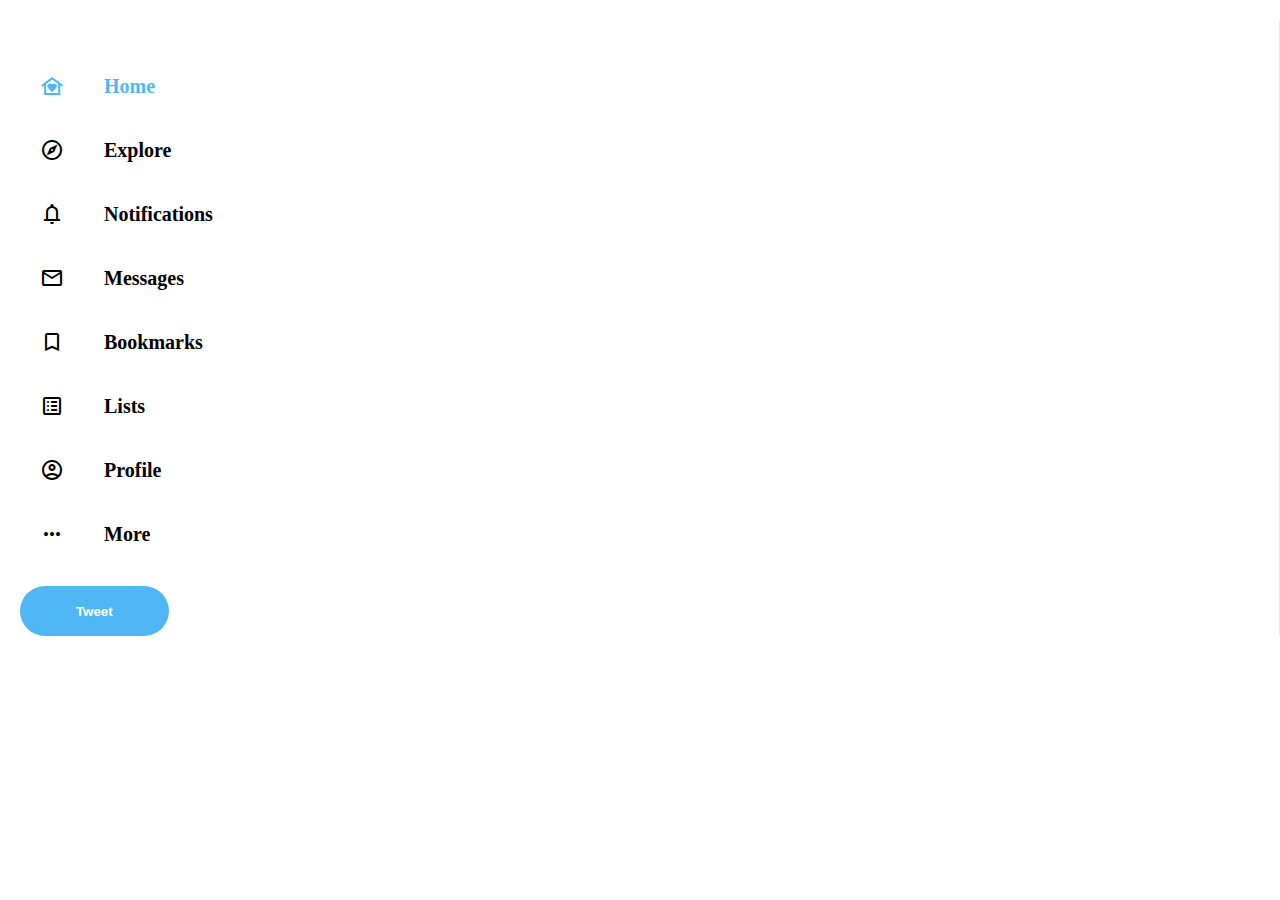
==== index.html @ d81986a9 "Add files via upload" ====
<!DOCTYPE html>
<html lang="en">
<head>
    <meta charset="UTF-8">
    <meta name="viewport" content="width=device-width, initial-scale=1.0">

    <title>X Homepage</title>

    
     <link rel="stylesheet" href="https://fonts.googleapis.com/css2?family=Material+Symbols+Outlined:opsz,wght,FILL,GRAD@20..48,100..700,0..1,-50..200" /> 
     <link rel="stylesheet" href="https://cdnjs.cloudflare.com/ajax/libs/font-awesome/6.6.0/css/all.min.css" integrity="sha512-Kc323vGBEqzTmouAECnVceyQqyqdsSiqLQISBL29aUW4U/M7pSPA/gEUZQqv1cwx4OnYxTxve5UMg5GT6L4JJg==" crossorigin="anonymous" referrerpolicy="no-referrer" /> 
     <link rel="stylesheet" href="style.css">
</head>
<body>
    <!-- left sidebar starts -->
        <div class="sidebar">
            <i class="fab fa-twitter"></i>

            <div class="nav home">
                <span class="material-symbols-outlined">
                    family_home
                </span>
                <h2>Home</h2>
            </div>

            <div class="nav">
                <span class="material-symbols-outlined">
                    explore
                </span>
                <h2>Explore</h2>
            </div>

            <div class="nav">
                <span class="material-symbols-outlined">
                    notifications
                </span>
                <h2>Notifications</h2>
            </div>

            <div class="nav">
                <span class="material-symbols-outlined">
                    mail
                </span>
                <h2>Messages</h2>
            </div>

            <div class="nav">
                <span class="material-symbols-outlined">
                    bookmark
                </span>
                <h2>Bookmarks</h2>
            </div>

            <div class="nav">
                <span class="material-symbols-outlined">
                    list_alt
                </span>
                <h2>Lists</h2>
            </div>

            <div class="nav">
                <span class="material-symbols-outlined">
                    account_circle
                </span>
                <h2>Profile</h2>
            </div>

            <div class="nav">
                <span class="material-symbols-outlined">
                    more_horiz
                </span>
                <h2>More</h2>
            </div>

            <button class="nav_tweet">Tweet</button>
            

        </div>
    <!-- left sidebar ends -->

</body>
</html>
---- style.css ----
*{
    margin: 0;
    padding: 0;
    box-sizing: border-box;
}

body{
    --twitter-color: #50b7f5;
    --twitter-background: #e6ecf0;
}

 

.nav{
    display: flex;
    align-items: center;
    cursor: pointer;
}

.nav .material-symbols-outlined, .fa-twitter{
    padding: 20px;
}

.nav h2{
    font-weight: 800;
    font-size: 20px;
    margin-left: 20px;
}

.nav:hover{
    background-color: var(--twitter-background);
    border-radius: 30px;
    color: var(--twitter-color);
    transition: color 100ms ease-out;
}

.nav.home, .fab{
    color: var(--twitter-color);
}

.nav_tweet{
    width: 12%;
    background-color: var(--twitter-color);
    border: none;
    color: white;
    font-weight: 900;
    border-radius: 30px;
    height: 50px;
    margin-top: 20px;

}

.sidebar{
    border-right: 1px solid var(--twitter-background);
    flex: 0.2;
    min-width: 250px;
    margin-top: 20px;
    padding-left: 20px;
    padding-right: 20px;
}

.fa-twitter{
    font-size: 30px;
}
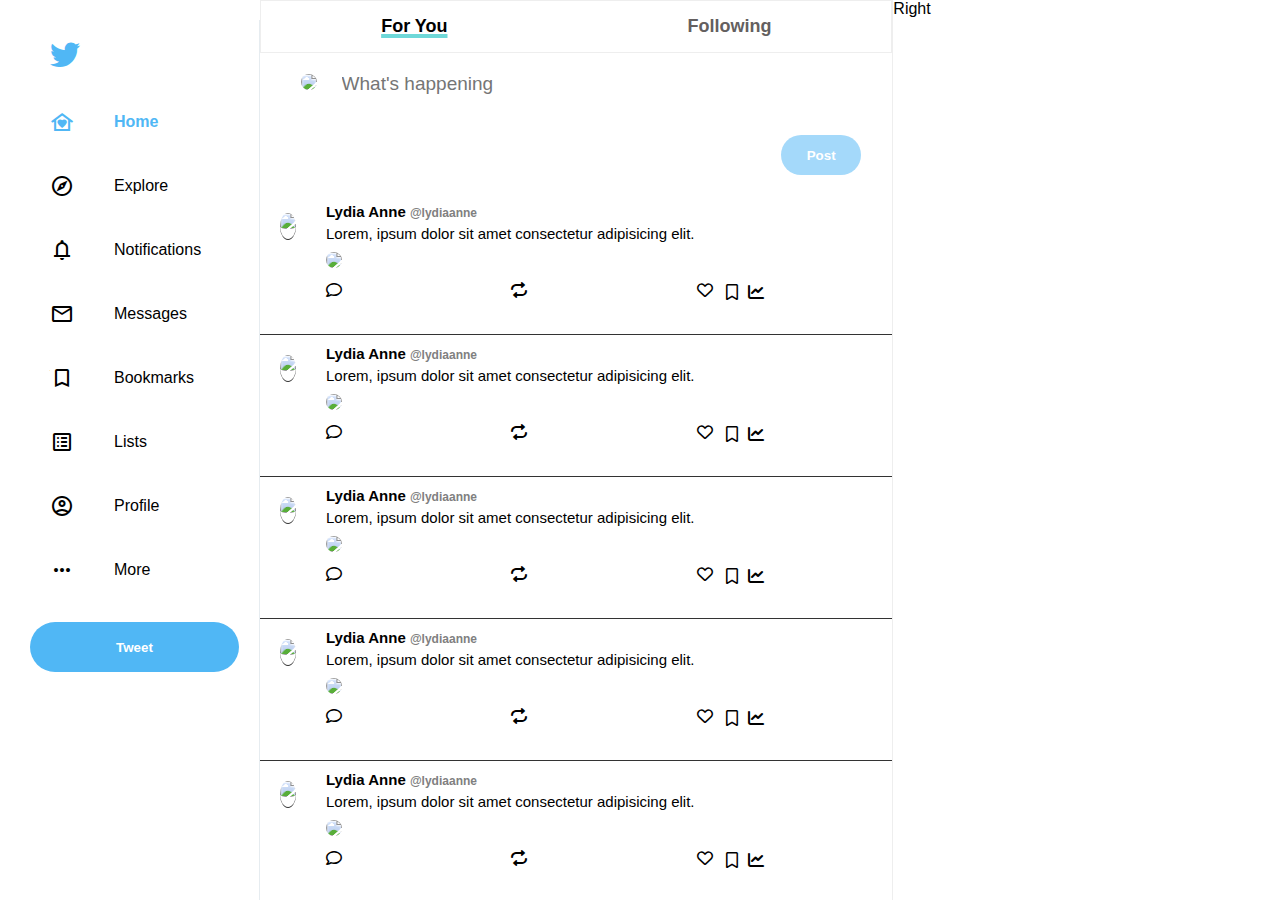
==== commit 34e7d8a4: "edited files" ====
--- a/index.html
+++ b/index.html
@@ -3,80 +3,333 @@
 <head>
     <meta charset="UTF-8">
     <meta name="viewport" content="width=device-width, initial-scale=1.0">
-
-    <title>X Homepage</title>
-
-    
-     <link rel="stylesheet" href="https://fonts.googleapis.com/css2?family=Material+Symbols+Outlined:opsz,wght,FILL,GRAD@20..48,100..700,0..1,-50..200" /> 
-     <link rel="stylesheet" href="https://cdnjs.cloudflare.com/ajax/libs/font-awesome/6.6.0/css/all.min.css" integrity="sha512-Kc323vGBEqzTmouAECnVceyQqyqdsSiqLQISBL29aUW4U/M7pSPA/gEUZQqv1cwx4OnYxTxve5UMg5GT6L4JJg==" crossorigin="anonymous" referrerpolicy="no-referrer" /> 
-     <link rel="stylesheet" href="style.css">
+    <title>Home / X</title>
+    <link rel="stylesheet" href="styles.css">
+    <link rel="stylesheet"
+        href="https://fonts.googleapis.com/css2?family=Material+Symbols+Outlined:opsz,wght,FILL,GRAD@20..48,100..700,0..1,-50..200" />
+    <link rel="stylesheet" href="https://cdnjs.cloudflare.com/ajax/libs/font-awesome/6.6.0/css/all.min.css"
+        integrity="sha512-Kc323vGBEqzTmouAECnVceyQqyqdsSiqLQISBL29aUW4U/M7pSPA/gEUZQqv1cwx4OnYxTxve5UMg5GT6L4JJg=="
+        crossorigin="anonymous" referrerpolicy="no-referrer" />
+    <link rel="stylesheet" href="https://cdnjs.cloudflare.com/ajax/libs/font-awesome/6.0.0-beta3/css/all.min.css">
 </head>
 <body>
-    <!-- left sidebar starts -->
+    <div class="container">
+        <!-- left sidebar starts -->
         <div class="sidebar">
             <i class="fab fa-twitter"></i>
-
+        
             <div class="nav home">
                 <span class="material-symbols-outlined">
                     family_home
                 </span>
-                <h2>Home</h2>
-            </div>
-
+                <h2 class="active">Home</h2>
+            </div>
+        
             <div class="nav">
                 <span class="material-symbols-outlined">
                     explore
                 </span>
                 <h2>Explore</h2>
             </div>
-
+        
             <div class="nav">
                 <span class="material-symbols-outlined">
                     notifications
                 </span>
                 <h2>Notifications</h2>
             </div>
-
+        
             <div class="nav">
                 <span class="material-symbols-outlined">
                     mail
                 </span>
                 <h2>Messages</h2>
             </div>
-
+        
             <div class="nav">
                 <span class="material-symbols-outlined">
                     bookmark
                 </span>
                 <h2>Bookmarks</h2>
             </div>
-
+        
             <div class="nav">
                 <span class="material-symbols-outlined">
                     list_alt
                 </span>
                 <h2>Lists</h2>
             </div>
-
+        
             <div class="nav">
                 <span class="material-symbols-outlined">
                     account_circle
                 </span>
                 <h2>Profile</h2>
             </div>
-
+        
             <div class="nav">
                 <span class="material-symbols-outlined">
                     more_horiz
                 </span>
                 <h2>More</h2>
             </div>
-
+        
             <button class="nav_tweet">Tweet</button>
-            
-
+        
+        
         </div>
-    <!-- left sidebar ends -->
-
+        <!-- left sidebar ends -->
+
+        <!-- Main Tweets Section -->
+        <div class="main center-side">
+            <!-- Post Tweet Section -->
+            <header class="center-header"> 
+                <h2 class="forYou">For You</h2>
+                <h2 class="following">Following</h2>
+            </header>
+
+            <section class="post"> 
+                <form>
+                    <div class="post-input">
+                        <img src="./young-happy-businessman-character-avatar-wearing-business-outfit-isolated-free-vector.jpg" />
+                        <input type="text" placeholder="What's happening" />
+                    </div>
+                    <button class="post-btn">Post</button>
+                </form>
+            </section>
+
+            <!-- Tweets -->
+             <section class="posted-tweet">
+                <div class="avatar">
+                    <img src="./young-happy-businessman-character-avatar-wearing-business-outfit-isolated-free-vector.jpg" />
+                </div>
+
+
+                <div class="posted-body">
+                    <div class="posted-header">
+                        <div class="posted-header-text">
+                            <h3>Lydia Anne <span class="posted-span">@lydiaanne</span></h3>
+                        </div>
+                        <div class="post-description">
+                            <p>Lorem, ipsum dolor sit amet consectetur adipisicing elit.</p>
+                        </div>
+                    </div>
+                    <img src="./0001 (1).png" />
+
+                    <div class="footer">
+                        <i class="fa-regular fa-comment"></i>
+                        <i class="fa-solid fa-repeat"></i>
+                        <i class="fa-regular fa-heart"></i>
+                        <i class="fa-solid fa-chart-simple"></i>
+                    </div>
+
+                    <div class="second-footer">
+                        <i class="fa-regular fa-bookmark"></i>
+                        <i class="fa-solid fa-chart-line"></i>
+                    </div>
+                </div>
+             </section>
+
+            <!-- Tweets -->
+             <section class="posted-tweet">
+                <div class="avatar">
+                    <img src="./young-happy-businessman-character-avatar-wearing-business-outfit-isolated-free-vector.jpg" />
+                </div>
+
+
+                <div class="posted-body">
+                    <div class="posted-header">
+                        <div class="posted-header-text">
+                            <h3>Lydia Anne <span class="posted-span">@lydiaanne</span></h3>
+                        </div>
+                        <div class="post-description">
+                            <p>Lorem, ipsum dolor sit amet consectetur adipisicing elit.</p>
+                        </div>
+                    </div>
+                    <img src="./0001 (1).png" />
+
+                    <div class="footer">
+                        <i class="fa-regular fa-comment"></i>
+                        <i class="fa-solid fa-repeat"></i>
+                        <i class="fa-regular fa-heart"></i>
+                        <i class="fa-solid fa-chart-simple"></i>
+                    </div>
+
+                    <div class="second-footer">
+                        <i class="fa-regular fa-bookmark"></i>
+                        <i class="fa-solid fa-chart-line"></i>
+                    </div>
+                </div>
+             </section>
+
+            <!-- Tweets -->
+             <section class="posted-tweet">
+                <div class="avatar">
+                    <img src="./young-happy-businessman-character-avatar-wearing-business-outfit-isolated-free-vector.jpg" />
+                </div>
+
+
+                <div class="posted-body">
+                    <div class="posted-header">
+                        <div class="posted-header-text">
+                            <h3>Lydia Anne <span class="posted-span">@lydiaanne</span></h3>
+                        </div>
+                        <div class="post-description">
+                            <p>Lorem, ipsum dolor sit amet consectetur adipisicing elit.</p>
+                        </div>
+                    </div>
+                    <img src="./0001 (1).png" />
+
+                    <div class="footer">
+                        <i class="fa-regular fa-comment"></i>
+                        <i class="fa-solid fa-repeat"></i>
+                        <i class="fa-regular fa-heart"></i>
+                        <i class="fa-solid fa-chart-simple"></i>
+                    </div>
+
+                    <div class="second-footer">
+                        <i class="fa-regular fa-bookmark"></i>
+                        <i class="fa-solid fa-chart-line"></i>
+                    </div>
+                </div>
+             </section>
+
+            <!-- Tweets -->
+             <section class="posted-tweet">
+                <div class="avatar">
+                    <img src="./young-happy-businessman-character-avatar-wearing-business-outfit-isolated-free-vector.jpg" />
+                </div>
+
+
+                <div class="posted-body">
+                    <div class="posted-header">
+                        <div class="posted-header-text">
+                            <h3>Lydia Anne <span class="posted-span">@lydiaanne</span></h3>
+                        </div>
+                        <div class="post-description">
+                            <p>Lorem, ipsum dolor sit amet consectetur adipisicing elit.</p>
+                        </div>
+                    </div>
+                    <img src="./0001 (1).png" />
+
+                    <div class="footer">
+                        <i class="fa-regular fa-comment"></i>
+                        <i class="fa-solid fa-repeat"></i>
+                        <i class="fa-regular fa-heart"></i>
+                        <i class="fa-solid fa-chart-simple"></i>
+                    </div>
+
+                    <div class="second-footer">
+                        <i class="fa-regular fa-bookmark"></i>
+                        <i class="fa-solid fa-chart-line"></i>
+                    </div>
+                </div>
+             </section>
+
+            <!-- Tweets -->
+             <section class="posted-tweet">
+                <div class="avatar">
+                    <img src="./young-happy-businessman-character-avatar-wearing-business-outfit-isolated-free-vector.jpg" />
+                </div>
+
+
+                <div class="posted-body">
+                    <div class="posted-header">
+                        <div class="posted-header-text">
+                            <h3>Lydia Anne <span class="posted-span">@lydiaanne</span></h3>
+                        </div>
+                        <div class="post-description">
+                            <p>Lorem, ipsum dolor sit amet consectetur adipisicing elit.</p>
+                        </div>
+                    </div>
+                    <img src="./0001 (1).png" />
+
+                    <div class="footer">
+                        <i class="fa-regular fa-comment"></i>
+                        <i class="fa-solid fa-repeat"></i>
+                        <i class="fa-regular fa-heart"></i>
+                        <i class="fa-solid fa-chart-simple"></i>
+                    </div>
+
+                    <div class="second-footer">
+                        <i class="fa-regular fa-bookmark"></i>
+                        <i class="fa-solid fa-chart-line"></i>
+                    </div>
+                </div>
+             </section>
+
+            <!-- Tweets -->
+             <section class="posted-tweet">
+                <div class="avatar">
+                    <img src="./young-happy-businessman-character-avatar-wearing-business-outfit-isolated-free-vector.jpg" />
+                </div>
+
+
+                <div class="posted-body">
+                    <div class="posted-header">
+                        <div class="posted-header-text">
+                            <h3>Lydia Anne <span class="posted-span">@lydiaanne</span></h3>
+                        </div>
+                        <div class="post-description">
+                            <p>Lorem, ipsum dolor sit amet consectetur adipisicing elit.</p>
+                        </div>
+                    </div>
+                    <img src="./0001 (1).png" />
+
+                    <div class="footer">
+                        <i class="fa-regular fa-comment"></i>
+                        <i class="fa-solid fa-repeat"></i>
+                        <i class="fa-regular fa-heart"></i>
+                        <i class="fa-solid fa-chart-simple"></i>
+                    </div>
+
+                    <div class="second-footer">
+                        <i class="fa-regular fa-bookmark"></i>
+                        <i class="fa-solid fa-chart-line"></i>
+                    </div>
+                </div>
+             </section>
+
+            <!-- Tweets -->
+             <section class="posted-tweet">
+                <div class="avatar">
+                    <img src="./young-happy-businessman-character-avatar-wearing-business-outfit-isolated-free-vector.jpg" />
+                </div>
+
+
+                <div class="posted-body">
+                    <div class="posted-header">
+                        <div class="posted-header-text">
+                            <h3>Lydia Anne <span class="posted-span">@lydiaanne</span></h3>
+                        </div>
+                        <div class="post-description">
+                            <p>Lorem, ipsum dolor sit amet consectetur adipisicing elit.</p>
+                        </div>
+                    </div>
+                    <img src="./0001 (1).png" />
+
+                    <div class="footer">
+                        <i class="fa-regular fa-comment"></i>
+                        <i class="fa-solid fa-repeat"></i>
+                        <i class="fa-regular fa-heart"></i>
+                        <i class="fa-solid fa-chart-simple"></i>
+                    </div>
+
+                    <div class="second-footer">
+                        <i class="fa-regular fa-bookmark"></i>
+                        <i class="fa-solid fa-chart-line"></i>
+                    </div>
+                </div>
+             </section>
+
+           
+
+        </div>
+
+        <!-- Right Sidebar -->
+        <div class="main right-side">
+            Right
+        </div>
+    </div>
 </body>
 </html>--- a/styles.css
+++ b/styles.css
@@ -0,0 +1,246 @@
+/* General Styling */
+
+
+* {
+    margin: 0;
+    padding: 0;
+    box-sizing: border-box;
+    font-family: Arial, Helvetica, sans-serif;
+}
+
+.container {
+    height: 100vh;
+    max-width: 1300px;
+    margin: 0 auto;
+    padding: 0 10px;
+    background-color: #fff;
+    display: flex;
+    /* box-shadow: rgba(0, 0, 0, 0.02) 0px 1px 3px 0px, rgba(27, 31, 35, 0.15) 0px 0px 0px 1px; */
+
+}
+
+body {
+    --twitter-color: #50b7f5;
+    --twitter-background: #e6ecf0;
+}
+
+/* Left Sidebar */
+.left-side {
+    flex: 0.2;
+    min-width: 250px;
+    margin-top: 20px;
+    padding: 0 20px;
+    display: flex;
+    align-items: center;
+}
+
+.nav{
+    display: flex;
+    align-items: center;
+    cursor: pointer;
+}
+
+.nav .material-symbols-outlined, .fa-twitter{
+    padding: 20px;
+}
+
+.nav h2{
+    font-weight: 400;
+    font-size: 16px;
+    margin-left: 20px;
+}
+
+.nav .active {
+    font-weight: 900;
+}
+.nav:hover{
+    background-color: var(--twitter-background);
+    border-radius: 30px;
+    color: var(--twitter-color);
+    transition: color 100ms ease-out;
+}
+
+.nav.home, .fab{
+    color: var(--twitter-color);
+}
+
+.nav_tweet{
+    width: 100%;
+    background-color: var(--twitter-color);
+    border: none;
+    color: white;
+    font-weight: 900;
+    border-radius: 30px;
+    height: 50px;
+    margin-top: 20px;
+
+}
+
+.sidebar{
+    border-right: 1px solid var(--twitter-background);
+    min-width: 250px;
+    margin-top: 20px;
+    padding-left: 20px;
+    padding-right: 20px;
+}
+
+.fa-twitter{
+    font-size: 30px;
+}
+
+
+/* Main Tweets Section */
+.post {
+    display: flex;
+    align-items: center;
+    justify-content: center;
+}
+
+
+.center-side {
+    flex: 0.5;
+    border-right: 1px solid #eee;
+    min-width: fit-content;
+    overflow-y: scroll;
+    -ms-overflow-style: none;
+    scrollbar-width: none;
+}
+
+.center-side::-webkit-scrollbar {
+    display: none;
+}
+/* post-tweet section */
+.center-header {
+    position: sticky;
+    top: 0;
+    background-color: #fff;
+    z-index: 100;
+    border: 1px solid #eee;
+    display: flex;
+    justify-content: space-around;
+    gap: 0;
+}
+
+.center-header h2:hover {
+    background-color: #eee;
+}
+
+.center-header h2 {
+    font-size: 18px;
+    font-weight: 800;
+    padding: 15px 120px;
+}
+
+.forYou {
+    text-decoration: underline;
+    text-decoration-color: rgb(110, 216, 216);
+    text-decoration-thickness: 4px;
+    cursor: pointer;
+}
+
+.following {
+    color: #645f5f;
+    cursor: pointer;
+}
+.post {
+    padding-bottom: 10px;
+    border-bottom: 8px solid #fff;
+    padding-right: 10px;
+}
+
+.post-input img {
+    border-radius: 50%;
+    height: 40px;
+}
+
+.post form {
+    display: flex;
+    flex-direction: column;
+}
+
+.post-input {
+    dlsplay: flex;
+    padding: 20px;
+}
+
+.post-input input {
+    flex: 1;
+    margin-left: 20px;
+    font-size: 19px;
+    border: none;
+    outline: none;
+}
+
+.post-btn {
+    background-color: #1da0f267;
+    border: none;
+    color: white;
+    font-weight: 900;
+    border-radius: 30px;
+    width: 80px;
+    height: 40px;
+    margin-top: 20px;
+    cursor: pointer;
+    margin-left: 500px;
+}
+
+/* tweets */
+
+.posted-tweet {
+    display: flex;
+    align-items: flex-start;
+    border-bottom: 1px solid #333;
+    padding-bottom: 10px;
+}
+
+.avatar img {
+    border-radius: 50%;
+    height: 40px;
+    border-bottom: 1px solid #333;
+    padding-bottom: 10px;
+}
+
+.posted-body img {
+    width: 450px;
+    object-fit: contain;
+    border-radius: 20px;
+}
+
+.footer {
+    display: flex;
+    justify-content: space-between;
+    margin-top: 10px;
+}
+
+.posted-span {
+    font-weight: 600;
+    font-size: 12px;
+    color: gray;
+}
+
+.posted-header-text h3 {
+    font-size: 15px;
+    margin-bottom: 5px;
+}
+
+.post-description {
+    margin-bottom: 10px;
+    font-size: 15px;
+}
+
+.posted-body {
+    flex: 1;
+    padding: 10px;
+}
+
+.avatar {
+    padding: 20px;
+}
+
+.second-footer {
+    position: relative;
+    bottom: 14px;
+    left: 400px;
+    display: flex;
+    gap: 10px;
+}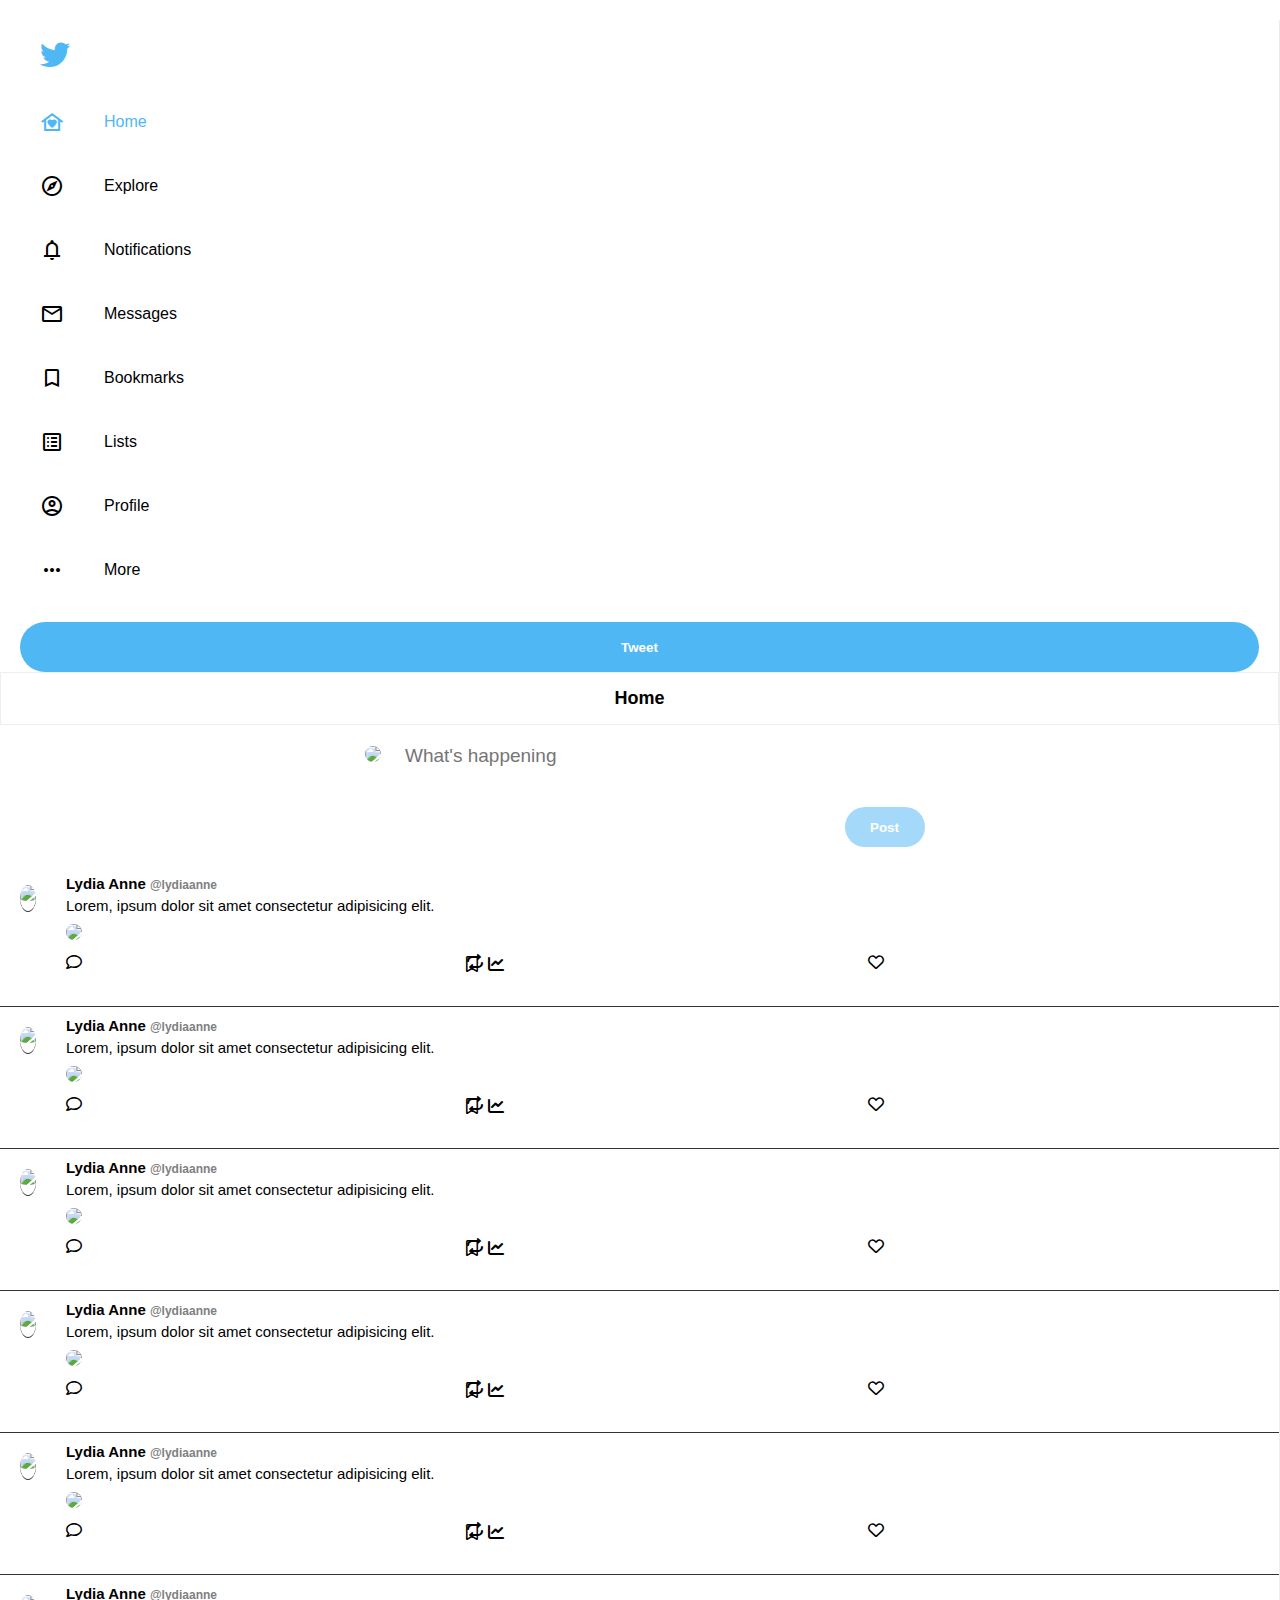
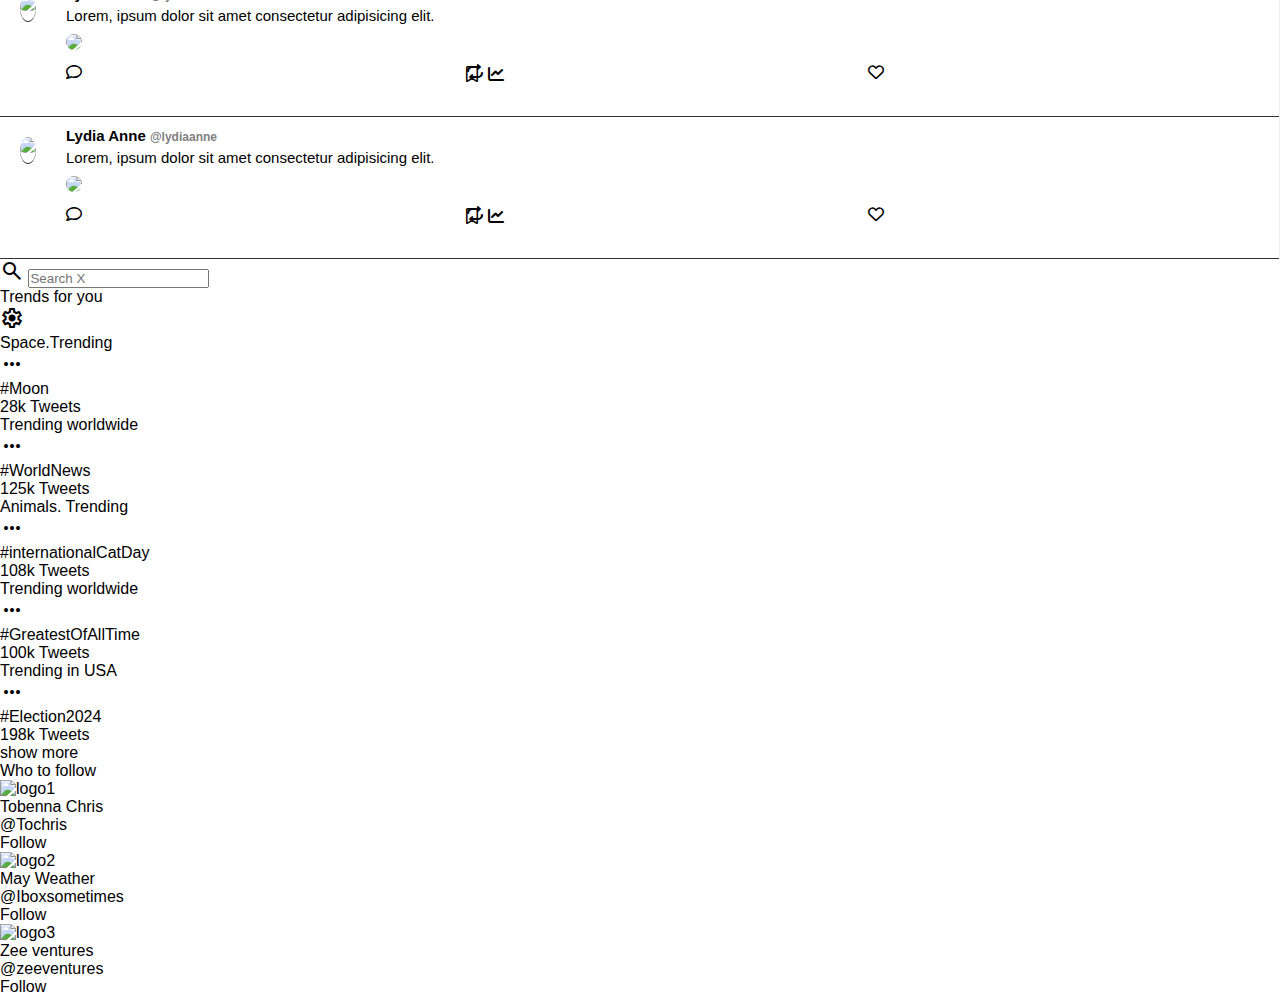
==== commit 17059dff: "Update index.html" ====
--- a/index.html
+++ b/index.html
@@ -3,333 +3,436 @@
 <head>
     <meta charset="UTF-8">
     <meta name="viewport" content="width=device-width, initial-scale=1.0">
-    <title>Home / X</title>
+    <title>X Homepage</title>
     <link rel="stylesheet" href="styles.css">
-    <link rel="stylesheet"
-        href="https://fonts.googleapis.com/css2?family=Material+Symbols+Outlined:opsz,wght,FILL,GRAD@20..48,100..700,0..1,-50..200" />
-    <link rel="stylesheet" href="https://cdnjs.cloudflare.com/ajax/libs/font-awesome/6.6.0/css/all.min.css"
-        integrity="sha512-Kc323vGBEqzTmouAECnVceyQqyqdsSiqLQISBL29aUW4U/M7pSPA/gEUZQqv1cwx4OnYxTxve5UMg5GT6L4JJg=="
-        crossorigin="anonymous" referrerpolicy="no-referrer" />
+    <link rel="stylesheet" href="https://fonts.googleapis.com/css2?family=Material+Symbols+Outlined:opsz,wght,FILL,GRAD@20..48,100..700,0..1,-50..200" />
+    <link rel="stylesheet" href="https://cdnjs.cloudflare.com/ajax/libs/font-awesome/6.6.0/css/all.min.css" integrity="sha512-Kc323vGBEqzTmouAECnVceyQqyqdsSiqLQISBL29aUW4U/M7pSPA/gEUZQqv1cwx4OnYxTxve5UMg5GT6L4JJg==" crossorigin="anonymous" referrerpolicy="no-referrer" />
     <link rel="stylesheet" href="https://cdnjs.cloudflare.com/ajax/libs/font-awesome/6.0.0-beta3/css/all.min.css">
 </head>
 <body>
-    <div class="container">
+    <div class="layout">
         <!-- left sidebar starts -->
-        <div class="sidebar">
-            <i class="fab fa-twitter"></i>
+        <div class="layout__left sidebar">
+        <i class="fab fa-twitter"></i>
+
+        <div class="nav home">
+            <span class="material-symbols-outlined">
+                family_home
+            </span>
+            <h2>Home</h2>
+        </div>
+
+        <div class="nav">
+            <span class="material-symbols-outlined">
+                explore
+            </span>
+            <h2>Explore</h2>
+        </div>
+
+        <div class="nav">
+            <span class="material-symbols-outlined">
+                notifications
+            </span>
+            <h2>Notifications</h2>
+        </div>
+
+        <div class="nav">
+            <span class="material-symbols-outlined">
+                mail
+            </span>
+            <h2>Messages</h2>
+        </div>
+
+        <div class="nav">
+            <span class="material-symbols-outlined">
+                bookmark
+            </span>
+            <h2>Bookmarks</h2>
+        </div>
+
+        <div class="nav">
+            <span class="material-symbols-outlined">
+                list_alt
+            </span>
+            <h2>Lists</h2>
+        </div>
+
+        <div class="nav">
+            <span class="material-symbols-outlined">
+                account_circle
+            </span>
+            <h2>Profile</h2>
+        </div>
+
+        <div class="nav">
+            <span class="material-symbols-outlined">
+                more_horiz
+            </span>
+            <h2>More</h2>
+        </div>
+
+        <button class="nav_tweet">Tweet</button>
         
-            <div class="nav home">
-                <span class="material-symbols-outlined">
-                    family_home
-                </span>
-                <h2 class="active">Home</h2>
-            </div>
-        
-            <div class="nav">
-                <span class="material-symbols-outlined">
-                    explore
-                </span>
-                <h2>Explore</h2>
-            </div>
-        
-            <div class="nav">
-                <span class="material-symbols-outlined">
-                    notifications
-                </span>
-                <h2>Notifications</h2>
-            </div>
-        
-            <div class="nav">
-                <span class="material-symbols-outlined">
-                    mail
-                </span>
-                <h2>Messages</h2>
-            </div>
-        
-            <div class="nav">
-                <span class="material-symbols-outlined">
-                    bookmark
-                </span>
-                <h2>Bookmarks</h2>
-            </div>
-        
-            <div class="nav">
-                <span class="material-symbols-outlined">
-                    list_alt
-                </span>
-                <h2>Lists</h2>
-            </div>
-        
-            <div class="nav">
-                <span class="material-symbols-outlined">
-                    account_circle
-                </span>
-                <h2>Profile</h2>
-            </div>
-        
-            <div class="nav">
-                <span class="material-symbols-outlined">
-                    more_horiz
-                </span>
-                <h2>More</h2>
-            </div>
-        
-            <button class="nav_tweet">Tweet</button>
-        
-        
         </div>
         <!-- left sidebar ends -->
 
-        <!-- Main Tweets Section -->
-        <div class="main center-side">
-            <!-- Post Tweet Section -->
-            <header class="center-header"> 
-                <h2 class="forYou">For You</h2>
-                <h2 class="following">Following</h2>
-            </header>
-
-            <section class="post"> 
-                <form>
-                    <div class="post-input">
-                        <img src="./young-happy-businessman-character-avatar-wearing-business-outfit-isolated-free-vector.jpg" />
-                        <input type="text" placeholder="What's happening" />
-                    </div>
-                    <button class="post-btn">Post</button>
-                </form>
-            </section>
-
-            <!-- Tweets -->
-             <section class="posted-tweet">
-                <div class="avatar">
+        <!-- Main Tweets Section starts-->
+        <div class="layout__main center-side">
+        <!-- Post Tweet Section -->
+        <header class="center-header"> 
+            <h2>Home</h2>
+            <!-- <h2 class="forYou">For You</h2>
+            <h2 class="following">Following</h2> -->
+        </header>
+
+        <section class="post"> 
+            <form>
+                <div class="post-input">
                     <img src="./young-happy-businessman-character-avatar-wearing-business-outfit-isolated-free-vector.jpg" />
-                </div>
-
-
-                <div class="posted-body">
-                    <div class="posted-header">
-                        <div class="posted-header-text">
-                            <h3>Lydia Anne <span class="posted-span">@lydiaanne</span></h3>
-                        </div>
-                        <div class="post-description">
-                            <p>Lorem, ipsum dolor sit amet consectetur adipisicing elit.</p>
-                        </div>
-                    </div>
-                    <img src="./0001 (1).png" />
-
-                    <div class="footer">
-                        <i class="fa-regular fa-comment"></i>
-                        <i class="fa-solid fa-repeat"></i>
-                        <i class="fa-regular fa-heart"></i>
-                        <i class="fa-solid fa-chart-simple"></i>
-                    </div>
-
-                    <div class="second-footer">
-                        <i class="fa-regular fa-bookmark"></i>
-                        <i class="fa-solid fa-chart-line"></i>
-                    </div>
-                </div>
-             </section>
-
-            <!-- Tweets -->
-             <section class="posted-tweet">
-                <div class="avatar">
-                    <img src="./young-happy-businessman-character-avatar-wearing-business-outfit-isolated-free-vector.jpg" />
-                </div>
-
-
-                <div class="posted-body">
-                    <div class="posted-header">
-                        <div class="posted-header-text">
-                            <h3>Lydia Anne <span class="posted-span">@lydiaanne</span></h3>
-                        </div>
-                        <div class="post-description">
-                            <p>Lorem, ipsum dolor sit amet consectetur adipisicing elit.</p>
-                        </div>
-                    </div>
-                    <img src="./0001 (1).png" />
-
-                    <div class="footer">
-                        <i class="fa-regular fa-comment"></i>
-                        <i class="fa-solid fa-repeat"></i>
-                        <i class="fa-regular fa-heart"></i>
-                        <i class="fa-solid fa-chart-simple"></i>
-                    </div>
-
-                    <div class="second-footer">
-                        <i class="fa-regular fa-bookmark"></i>
-                        <i class="fa-solid fa-chart-line"></i>
-                    </div>
-                </div>
-             </section>
-
-            <!-- Tweets -->
-             <section class="posted-tweet">
-                <div class="avatar">
-                    <img src="./young-happy-businessman-character-avatar-wearing-business-outfit-isolated-free-vector.jpg" />
-                </div>
-
-
-                <div class="posted-body">
-                    <div class="posted-header">
-                        <div class="posted-header-text">
-                            <h3>Lydia Anne <span class="posted-span">@lydiaanne</span></h3>
-                        </div>
-                        <div class="post-description">
-                            <p>Lorem, ipsum dolor sit amet consectetur adipisicing elit.</p>
-                        </div>
-                    </div>
-                    <img src="./0001 (1).png" />
-
-                    <div class="footer">
-                        <i class="fa-regular fa-comment"></i>
-                        <i class="fa-solid fa-repeat"></i>
-                        <i class="fa-regular fa-heart"></i>
-                        <i class="fa-solid fa-chart-simple"></i>
-                    </div>
-
-                    <div class="second-footer">
-                        <i class="fa-regular fa-bookmark"></i>
-                        <i class="fa-solid fa-chart-line"></i>
-                    </div>
-                </div>
-             </section>
-
-            <!-- Tweets -->
-             <section class="posted-tweet">
-                <div class="avatar">
-                    <img src="./young-happy-businessman-character-avatar-wearing-business-outfit-isolated-free-vector.jpg" />
-                </div>
-
-
-                <div class="posted-body">
-                    <div class="posted-header">
-                        <div class="posted-header-text">
-                            <h3>Lydia Anne <span class="posted-span">@lydiaanne</span></h3>
-                        </div>
-                        <div class="post-description">
-                            <p>Lorem, ipsum dolor sit amet consectetur adipisicing elit.</p>
-                        </div>
-                    </div>
-                    <img src="./0001 (1).png" />
-
-                    <div class="footer">
-                        <i class="fa-regular fa-comment"></i>
-                        <i class="fa-solid fa-repeat"></i>
-                        <i class="fa-regular fa-heart"></i>
-                        <i class="fa-solid fa-chart-simple"></i>
-                    </div>
-
-                    <div class="second-footer">
-                        <i class="fa-regular fa-bookmark"></i>
-                        <i class="fa-solid fa-chart-line"></i>
-                    </div>
-                </div>
-             </section>
-
-            <!-- Tweets -->
-             <section class="posted-tweet">
-                <div class="avatar">
-                    <img src="./young-happy-businessman-character-avatar-wearing-business-outfit-isolated-free-vector.jpg" />
-                </div>
-
-
-                <div class="posted-body">
-                    <div class="posted-header">
-                        <div class="posted-header-text">
-                            <h3>Lydia Anne <span class="posted-span">@lydiaanne</span></h3>
-                        </div>
-                        <div class="post-description">
-                            <p>Lorem, ipsum dolor sit amet consectetur adipisicing elit.</p>
-                        </div>
-                    </div>
-                    <img src="./0001 (1).png" />
-
-                    <div class="footer">
-                        <i class="fa-regular fa-comment"></i>
-                        <i class="fa-solid fa-repeat"></i>
-                        <i class="fa-regular fa-heart"></i>
-                        <i class="fa-solid fa-chart-simple"></i>
-                    </div>
-
-                    <div class="second-footer">
-                        <i class="fa-regular fa-bookmark"></i>
-                        <i class="fa-solid fa-chart-line"></i>
-                    </div>
-                </div>
-             </section>
-
-            <!-- Tweets -->
-             <section class="posted-tweet">
-                <div class="avatar">
-                    <img src="./young-happy-businessman-character-avatar-wearing-business-outfit-isolated-free-vector.jpg" />
-                </div>
-
-
-                <div class="posted-body">
-                    <div class="posted-header">
-                        <div class="posted-header-text">
-                            <h3>Lydia Anne <span class="posted-span">@lydiaanne</span></h3>
-                        </div>
-                        <div class="post-description">
-                            <p>Lorem, ipsum dolor sit amet consectetur adipisicing elit.</p>
-                        </div>
-                    </div>
-                    <img src="./0001 (1).png" />
-
-                    <div class="footer">
-                        <i class="fa-regular fa-comment"></i>
-                        <i class="fa-solid fa-repeat"></i>
-                        <i class="fa-regular fa-heart"></i>
-                        <i class="fa-solid fa-chart-simple"></i>
-                    </div>
-
-                    <div class="second-footer">
-                        <i class="fa-regular fa-bookmark"></i>
-                        <i class="fa-solid fa-chart-line"></i>
-                    </div>
-                </div>
-             </section>
-
-            <!-- Tweets -->
-             <section class="posted-tweet">
-                <div class="avatar">
-                    <img src="./young-happy-businessman-character-avatar-wearing-business-outfit-isolated-free-vector.jpg" />
-                </div>
-
-
-                <div class="posted-body">
-                    <div class="posted-header">
-                        <div class="posted-header-text">
-                            <h3>Lydia Anne <span class="posted-span">@lydiaanne</span></h3>
-                        </div>
-                        <div class="post-description">
-                            <p>Lorem, ipsum dolor sit amet consectetur adipisicing elit.</p>
-                        </div>
-                    </div>
-                    <img src="./0001 (1).png" />
-
-                    <div class="footer">
-                        <i class="fa-regular fa-comment"></i>
-                        <i class="fa-solid fa-repeat"></i>
-                        <i class="fa-regular fa-heart"></i>
-                        <i class="fa-solid fa-chart-simple"></i>
-                    </div>
-
-                    <div class="second-footer">
-                        <i class="fa-regular fa-bookmark"></i>
-                        <i class="fa-solid fa-chart-line"></i>
-                    </div>
-                </div>
-             </section>
-
+                    <input type="text" placeholder="What's happening" />
+                </div>
+                <button class="post-btn">Post</button>
+            </form>
+        </section>
+
+        <!-- Tweets -->
+         <section class="posted-tweet">
+            <div class="avatar">
+                <img src="./young-happy-businessman-character-avatar-wearing-business-outfit-isolated-free-vector.jpg" />
+            </div>
+
+
+            <div class="posted-body">
+                <div class="posted-header">
+                    <div class="posted-header-text">
+                        <h3>Lydia Anne <span class="posted-span">@lydiaanne</span></h3>
+                    </div>
+                    <div class="post-description">
+                        <p>Lorem, ipsum dolor sit amet consectetur adipisicing elit.</p>
+                    </div>
+                </div>
+                <img src="./0001 (1).png" />
+
+                <div class="footer">
+                    <i class="fa-regular fa-comment"></i>
+                    <i class="fa-solid fa-repeat"></i>
+                    <i class="fa-regular fa-heart"></i>
+                    <i class="fa-solid fa-chart-simple"></i>
+                </div>
+
+                <div class="second-footer">
+                    <i class="fa-regular fa-bookmark"></i>
+                    <i class="fa-solid fa-chart-line"></i>
+                </div>
+            </div>
+         </section>
+
+        <!-- Tweets -->
+         <section class="posted-tweet">
+            <div class="avatar">
+                <img src="./young-happy-businessman-character-avatar-wearing-business-outfit-isolated-free-vector.jpg" />
+            </div>
+
+
+            <div class="posted-body">
+                <div class="posted-header">
+                    <div class="posted-header-text">
+                        <h3>Lydia Anne <span class="posted-span">@lydiaanne</span></h3>
+                    </div>
+                    <div class="post-description">
+                        <p>Lorem, ipsum dolor sit amet consectetur adipisicing elit.</p>
+                    </div>
+                </div>
+                <img src="./0001 (1).png" />
+
+                <div class="footer">
+                    <i class="fa-regular fa-comment"></i>
+                    <i class="fa-solid fa-repeat"></i>
+                    <i class="fa-regular fa-heart"></i>
+                    <i class="fa-solid fa-chart-simple"></i>
+                </div>
+
+                <div class="second-footer">
+                    <i class="fa-regular fa-bookmark"></i>
+                    <i class="fa-solid fa-chart-line"></i>
+                </div>
+            </div>
+         </section>
+
+        <!-- Tweets -->
+         <section class="posted-tweet">
+            <div class="avatar">
+                <img src="./young-happy-businessman-character-avatar-wearing-business-outfit-isolated-free-vector.jpg" />
+            </div>
+
+
+            <div class="posted-body">
+                <div class="posted-header">
+                    <div class="posted-header-text">
+                        <h3>Lydia Anne <span class="posted-span">@lydiaanne</span></h3>
+                    </div>
+                    <div class="post-description">
+                        <p>Lorem, ipsum dolor sit amet consectetur adipisicing elit.</p>
+                    </div>
+                </div>
+                <img src="./0001 (1).png" />
+
+                <div class="footer">
+                    <i class="fa-regular fa-comment"></i>
+                    <i class="fa-solid fa-repeat"></i>
+                    <i class="fa-regular fa-heart"></i>
+                    <i class="fa-solid fa-chart-simple"></i>
+                </div>
+
+                <div class="second-footer">
+                    <i class="fa-regular fa-bookmark"></i>
+                    <i class="fa-solid fa-chart-line"></i>
+                </div>
+            </div>
+         </section>
+
+        <!-- Tweets -->
+         <section class="posted-tweet">
+            <div class="avatar">
+                <img src="./young-happy-businessman-character-avatar-wearing-business-outfit-isolated-free-vector.jpg" />
+            </div>
+
+
+            <div class="posted-body">
+                <div class="posted-header">
+                    <div class="posted-header-text">
+                        <h3>Lydia Anne <span class="posted-span">@lydiaanne</span></h3>
+                    </div>
+                    <div class="post-description">
+                        <p>Lorem, ipsum dolor sit amet consectetur adipisicing elit.</p>
+                    </div>
+                </div>
+                <img src="./0001 (1).png" />
+
+                <div class="footer">
+                    <i class="fa-regular fa-comment"></i>
+                    <i class="fa-solid fa-repeat"></i>
+                    <i class="fa-regular fa-heart"></i>
+                    <i class="fa-solid fa-chart-simple"></i>
+                </div>
+
+                <div class="second-footer">
+                    <i class="fa-regular fa-bookmark"></i>
+                    <i class="fa-solid fa-chart-line"></i>
+                </div>
+            </div>
+         </section>
+
+        <!-- Tweets -->
+         <section class="posted-tweet">
+            <div class="avatar">
+                <img src="./young-happy-businessman-character-avatar-wearing-business-outfit-isolated-free-vector.jpg" />
+            </div>
+
+
+            <div class="posted-body">
+                <div class="posted-header">
+                    <div class="posted-header-text">
+                        <h3>Lydia Anne <span class="posted-span">@lydiaanne</span></h3>
+                    </div>
+                    <div class="post-description">
+                        <p>Lorem, ipsum dolor sit amet consectetur adipisicing elit.</p>
+                    </div>
+                </div>
+                <img src="./0001 (1).png" />
+
+                <div class="footer">
+                    <i class="fa-regular fa-comment"></i>
+                    <i class="fa-solid fa-repeat"></i>
+                    <i class="fa-regular fa-heart"></i>
+                    <i class="fa-solid fa-chart-simple"></i>
+                </div>
+
+                <div class="second-footer">
+                    <i class="fa-regular fa-bookmark"></i>
+                    <i class="fa-solid fa-chart-line"></i>
+                </div>
+            </div>
+         </section>
+
+        <!-- Tweets -->
+         <section class="posted-tweet">
+            <div class="avatar">
+                <img src="./young-happy-businessman-character-avatar-wearing-business-outfit-isolated-free-vector.jpg" />
+            </div>
+
+
+            <div class="posted-body">
+                <div class="posted-header">
+                    <div class="posted-header-text">
+                        <h3>Lydia Anne <span class="posted-span">@lydiaanne</span></h3>
+                    </div>
+                    <div class="post-description">
+                        <p>Lorem, ipsum dolor sit amet consectetur adipisicing elit.</p>
+                    </div>
+                </div>
+                <img src="./img/0001 (1).png" />
+
+                <div class="footer">
+                    <i class="fa-regular fa-comment"></i>
+                    <i class="fa-solid fa-repeat"></i>
+                    <i class="fa-regular fa-heart"></i>
+                    <i class="fa-solid fa-chart-simple"></i>
+                </div>
+
+                <div class="second-footer">
+                    <i class="fa-regular fa-bookmark"></i>
+                    <i class="fa-solid fa-chart-line"></i>
+                </div>
+            </div>
+         </section>
+
+        <!-- Tweets -->
+         <section class="posted-tweet">
+            <div class="avatar">
+                <img src="./young-happy-businessman-character-avatar-wearing-business-outfit-isolated-free-vector.jpg" />
+            </div>
+
+
+            <div class="posted-body">
+                <div class="posted-header">
+                    <div class="posted-header-text">
+                        <h3>Lydia Anne <span class="posted-span">@lydiaanne</span></h3>
+                    </div>
+                    <div class="post-description">
+                        <p>Lorem, ipsum dolor sit amet consectetur adipisicing elit.</p>
+                    </div>
+                </div>
+                <img src="./img/0001 (1).png" />
+
+                <div class="footer">
+                    <i class="fa-regular fa-comment"></i>
+                    <i class="fa-solid fa-repeat"></i>
+                    <i class="fa-regular fa-heart"></i>
+                    <i class="fa-solid fa-chart-simple"></i>
+                </div>
+
+                <div class="second-footer">
+                    <i class="fa-regular fa-bookmark"></i>
+                    <i class="fa-solid fa-chart-line"></i>
+                </div>
+            </div>
+         </section>
+
+        </div>
+        <!-- Main Tweets Section ends -->
+  
+        <!-- right sidebar starts  -->
+        <div class="layout__right spacing">
+    <div class="widgets">
+        <div class="widgets_search">
+            <div class="widgets-input">
+                <span class="material-symbols-outlined"> search </span>
+                <input type="text" placeholder="Search X" /> 
+            </div> 
+        </div>
            
-
-        </div>
-
-        <!-- Right Sidebar -->
-        <div class="main right-side">
-            Right
-        </div>
+        <div class="widgets_container" class="uii">
+            <div class="widget_head">Trends for you</div>
+            <span class="material-symbols-outlined">settings</span>
+        </div>
+
+        <div class="widgets_container">
+            <div class="widget_highlight"> Space.Trending</div> 
+            <span class="material-symbols-outlined">
+                more_horiz
+            </span>
+            <div class="widget_main">#Moon</div>
+            <div class="widget_highlight">28k Tweets</div>
+        </div>
+       
+        <div class="widgets_container">
+            <div class="widget_highlight">Trending worldwide</div>
+            <span class="material-symbols-outlined">
+                more_horiz
+            </span>
+            <div class="widget_main">#WorldNews</div>
+            <div class="widget_highlight">125k Tweets</div>
+        </div>
+       
+        <div class="widgets_container">
+            <div class="widget_highlight">Animals. Trending</div>
+            <span class="material-symbols-outlined">
+                more_horiz
+            </span>
+            <div class="widget_main">#internationalCatDay</div>
+            <div class="widget_highlight"> 108k Tweets</div>
+        </div>
+
+        <div class="widgets_container">
+            <div class="widget_highlight">Trending worldwide</div>
+            <span class="material-symbols-outlined">
+                more_horiz
+            </span>
+            <div class="widget_main">#GreatestOfAllTime</div>
+            <div class="widget_highlight">100k Tweets</div>
+        </div>
+
+        <div class="widgets_container">
+            <div class="widget_highlight">Trending in USA</div>
+            <span class="material-symbols-outlined">
+                more_horiz
+            </span>
+            <div class="widget_main">#Election2024</div>
+            <div class="widget_highlight">198k Tweets</div>
+        </div>
+ 
+        <div class="widgets_container show_more">
+            show more
+        </div>
+    </div>     
+    
+
+    <div class="follow">
+            <div class="follow_container">
+            <div class="follow_head">Who to follow</div>
+            </div>
+            <div class="follow_container">
+            <img class="follow_author_logo" src="https://encrypted-tbn0.gstatic.com/images?q=tbn:ANd9GcT9PtGGveLpCmykGAseq5uCbp2yVYvnJO47HBrQedaOER0dhb4erGtxdXSiKCvxS9RTFdM&usqp=CAU" alt="logo1">
+            <div class="follow_content">
+                <div>
+                    <div class="follow_name"> Tobenna Chris</div>
+                    <div class="follow_nametag"> @Tochris</div>
+                </div>
+                <div class="follow_button">
+                    Follow
+                </div>
+            </div>
+            </div>
+            <div class="follow_container">
+            <img class="follow_author_logo" src="https://encrypted-tbn0.gstatic.com/images?q=tbn:ANd9GcTe9e1Dgx13zFcqZ1bmhE_CHGoNck_MnZBizYXQZ_C6TZE6lWUvdJ1WaQOX76bZhAFfV_s&usqp=CAU" alt="logo2">
+            <div class="follow_content">
+                <div>
+                    <div class="follow_name"> May Weather</div>
+                    <div class="follow_nametag"> @Iboxsometimes</div>
+                </div>
+                <div class="follow_button">
+                    Follow
+                </div>
+            </div>
+            </div>
+            <div class="follow_container">
+            <img class="follow_author_logo" src="https://img.freepik.com/premium-vector/letter-z-tech-logo-design-vector-template_586024-210.jpg" height=200 alt="logo3">
+            <div class="follow_content">
+                <div>
+                    <div class="follow_name"> Zee ventures</div>
+                    <div class="follow_nametag"> @zeeventures</div>
+                </div>
+                <div class="follow_button">
+                    Follow
+                </div>
+            </div>
+            </div>
     </div>
-</body>
-</html>+      
+        </div>         
+        <!-- right sidebar ends -->
+    </div>
+</body> 
+</html>
+
--- a/styles.css
+++ b/styles.css
@@ -73,7 +73,7 @@
     border-radius: 30px;
     height: 50px;
     margin-top: 20px;
-
+    cursor: pointer;
 }
 
 .sidebar{
